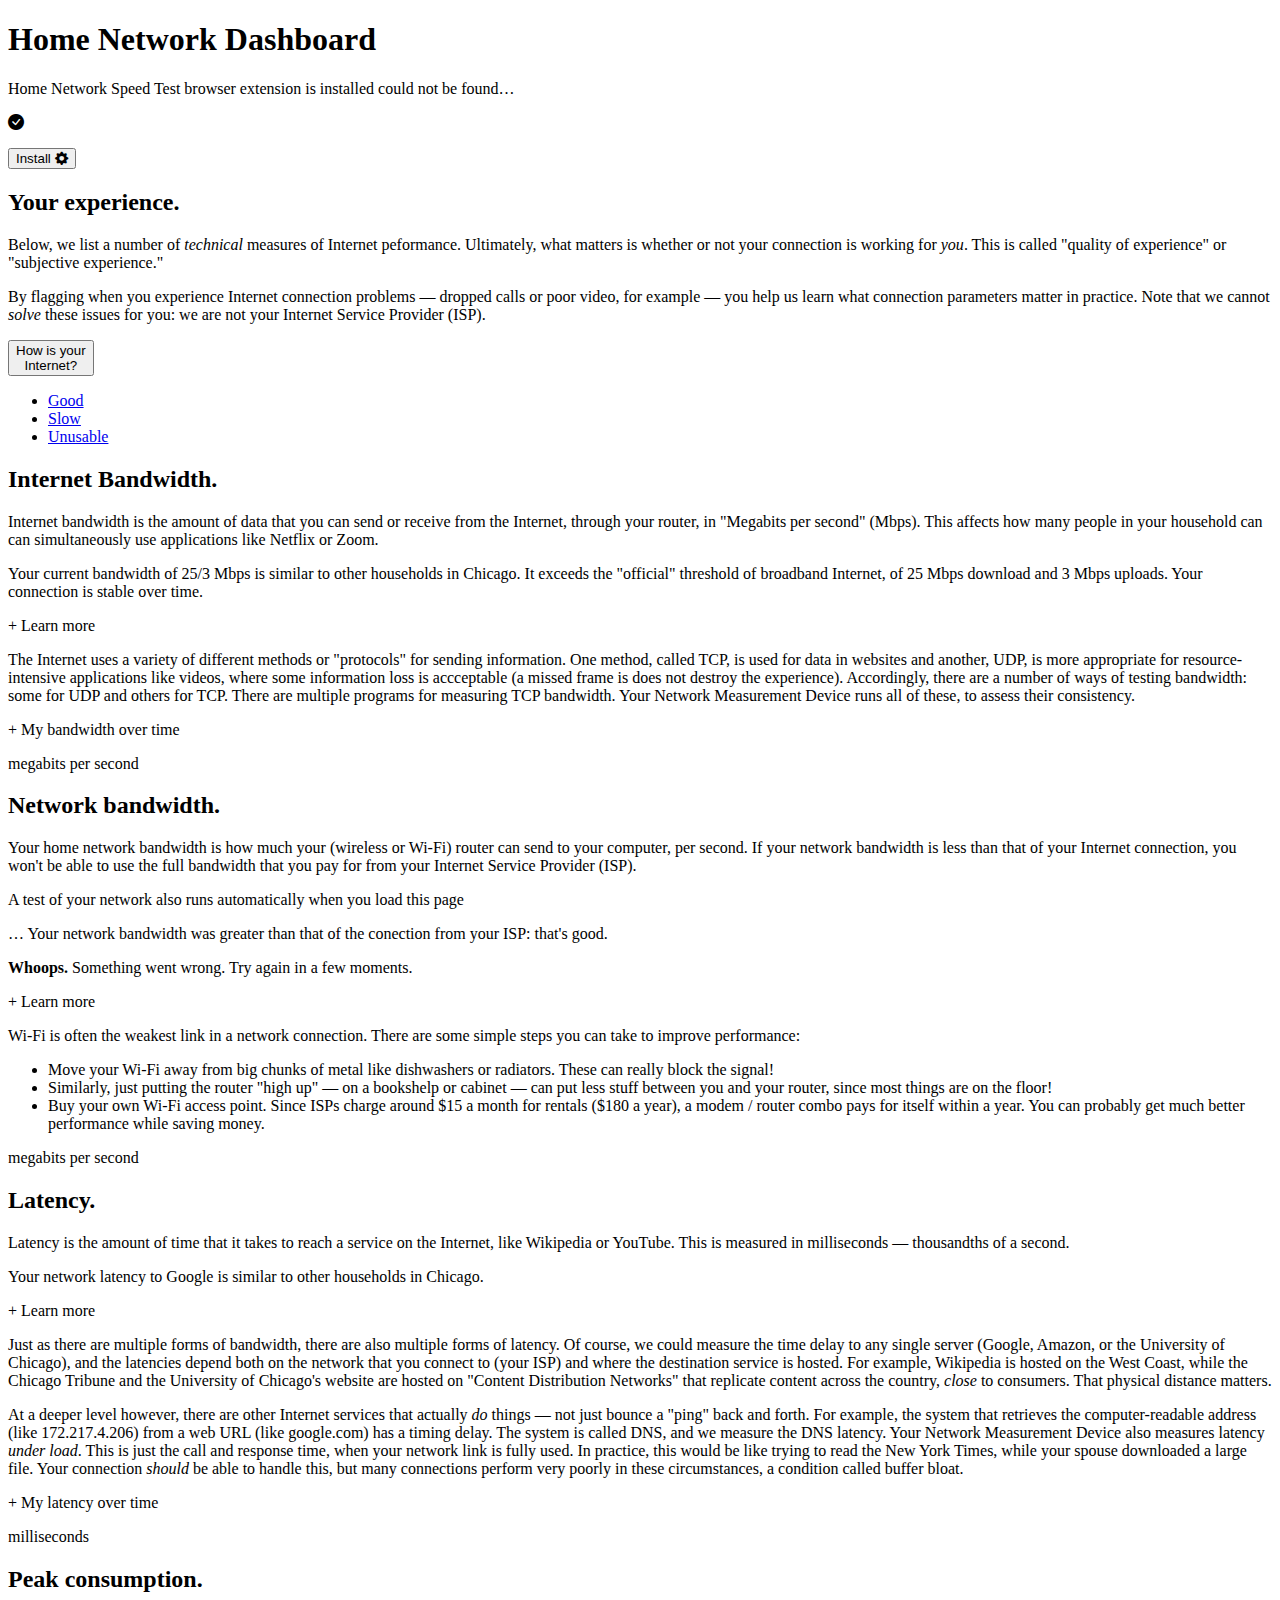
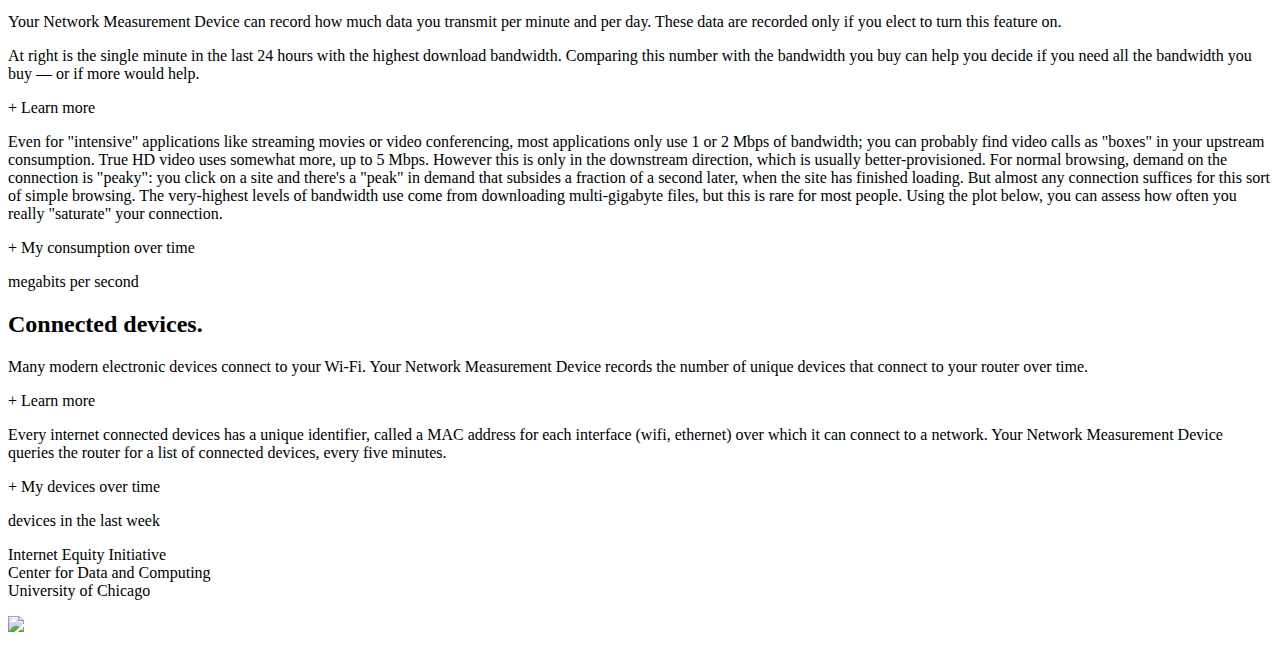
==== src/srv/app/static/index.html @ b8a921a0 "language: nix "wi-fi" as descriptor for LAN & differentiate from WAN" ====
<!doctype html>
<html lang='en'>

<head>

  <title>Home Network Dashboard</title>

  <link rel="icon" type="image/svg+xml" href="/dashboard/asset/img/wifi.svg">

  <meta charset='utf-8' name="viewport" content="width=device-width, initial-scale=1">

  <link href="https://cdn.jsdelivr.net/npm/bootstrap@5.0.0-beta3/dist/css/bootstrap.min.css" rel="stylesheet" integrity="sha384-eOJMYsd53ii+scO/bJGFsiCZc+5NDVN2yr8+0RDqr0Ql0h+rP48ckxlpbzKgwra6" crossorigin="anonymous">
  <link rel="stylesheet" href="https://cdn.jsdelivr.net/npm/bootstrap-icons@1.5.0/font/bootstrap-icons.css">

  <script src="https://cdn.jsdelivr.net/npm/@popperjs/core@2.9.1/dist/umd/popper.min.js" integrity="sha384-SR1sx49pcuLnqZUnnPwx6FCym0wLsk5JZuNx2bPPENzswTNFaQU1RDvt3wT4gWFG" crossorigin="anonymous"></script>
  <script src="https://cdn.jsdelivr.net/npm/bootstrap@5.0.0-beta3/dist/js/bootstrap.min.js" integrity="sha384-j0CNLUeiqtyaRmlzUHCPZ+Gy5fQu0dQ6eZ/xAww941Ai1SxSY+0EQqNXNE6DZiVc" crossorigin="anonymous"></script>
  <script type="text/javascript" src="https://code.jquery.com/jquery-3.6.0.min.js"></script>

  <script src='https://cdn.plot.ly/plotly-latest.min.js'></script>

  <link rel="stylesheet" href="/dashboard/asset/site.css">

</head>

<body>

  <div class="container-fluid">
  
    <div class=row>
      <div class="headbar col-xs-8">
        <h1>Home Network Dashboard</h1>
      </div>
    </div>

    <div class="d-flex">
      <div class="col-2"></div>
      <div class="col-8 extension-notice collapse d-flex justify-content-between">
        <p>
          Home Network Speed Test browser extension

          <span class="extension-notice-installed collapse">
            is installed
          </span>

          <span class="extension-notice-missing collapse">
            could not be found&hellip;
          </span>
        </p>

        <p class="extension-notice-installed collapse">
          <i class="bi bi-check-circle-fill"></i>
        </p>

        <button type="button" class="btn btn-primary extension-notice-missing collapse">
          Install <i class="bi bi-gear-fill"></i>
        </button>
      </div>
      <div class="col-2"></div>
    </div>

    <div class="row d-flex align-items-start dashrow dashrow-top">
      	<div class="col-2"></div>
        <div class="col-5">
          <h2>Your experience.</h2>

          <p>
	    Below, we list a number of <em>technical</em> measures of Internet peformance.
	    Ultimately, what matters is whether or not your connection is working for <em>you</em>.
	    This is called "quality of experience" or "subjective experience."
          <p>
	    By flagging when you experience Internet connection problems&nbsp;&mdash;
	      dropped calls or poor video, for example&nbsp;&mdash; you help us learn what connection
	      parameters matter in practice.
	    Note that we cannot <em>solve</em> these issues for you: we are not your Internet Service Provider (ISP).
          </p>
	</div>

    <div class="col-3">
        <div class="dashval attn dropdown" id="survey_box">
          <button class="btn btn-primary btn-block dropdown-toggle survey" type="button" id="subj_button" data-bs-toggle="dropdown" aria-expanded="false">
	    <span>How is your<br>Internet?</span>
          </button>
          <ul class="dropdown-menu" aria-labelledby="subj_button">
            <li><a class="dropdown-item" href="#" onclick="subjective.send('good')">Good</a></li>
            <li><a class="dropdown-item" href="#" onclick="subjective.send('slow')">Slow</a></li>
            <li><a class="dropdown-item" href="#" onclick="subjective.send('unusable')">Unusable</a></li>
          </ul>
	  <div id="survey_thanks"></div>
      </div>
	</div>

      	<div class="col-2"></div>

    </div>


    <div class="row d-flex align-items-start dashrow">

      	<div class="col-2"></div>
        <div class="col-5">
          <h2>Internet Bandwidth.</h2>

          <p>
          Internet bandwidth is the amount of data that
	    you can send or receive from the Internet, 
	    through your router,
	    in "Megabits per second" (Mbps).
	  This affects how many people in your household can
	    can simultaneously use applications like Netflix or Zoom.
        </p>
        <p>
	  Your current bandwidth of 
	    <span id=text_ookla_dl>25</span>/<span id=text_ookla_ul>3</span>&nbsp;Mbps
	    <span id=text_bw_interp>is similar to other </span> households in Chicago.
	  It <span id=text_bw_fcc>exceeds</span> the "official" threshold of broadband Internet,
	    of 25 Mbps download and 3 Mbps uploads.
	    Your connection is <span id=text_bw_stability>stable</span> over time.
          </p>

	  <p class=extras>
	    <span onclick="toggle(this, 'bw_more')" class=toggle_button id=bw_more_tog>+ Learn more</span> <br>
	  </p>
	  <div id=bw_more class=learn_more>
	    <p>
	    The Internet uses a variety of different methods or 
	      "protocols" for sending information.
	    One method, called TCP, is used for data in websites
	      and another, UDP, is more appropriate for resource-intensive applications like 
	      videos, where some information loss is accceptable
	      (a missed frame is does not destroy the experience).
	    Accordingly, there are a number of ways of testing bandwidth:
	      some for UDP and others for TCP.
	    There are multiple programs for measuring TCP bandwidth.
	    Your Network Measurement Device runs all of these, to assess their consistency.
	    </p>
	  </div>

	  <p class=extras>
	    <span onclick="toggle(this, 'bw_plot')" class=toggle_button id=bw_plot_tog>+ My bandwidth over time</span>
	  </p>
	  <div id=bw_plot class=learn_more></div>

	</div>

	<div class="col-3">
    <div class="dashval ok">
      <div class=values>
        <span id=ookla_dl></span>
        <span id=bw_slash>
                <div class="loader"></div>
        </span>
              <span id=ookla_ul></span>
      </div>
      <div class=units>megabits per second</div>
    </div>
	</div>
      	<div class="col-2"></div>

    </div>


    <div class="row d-flex align-items-start dashrow">

      	<div class="col-2"></div>
        <div class="col-5">
          <h2>Network bandwidth.</h2>

          <p>
	    Your home network bandwidth is how much your (wireless or Wi-Fi)
	      router can send to your computer, per second.
	    If your network bandwidth is less than that of your Internet connection,
	      you won't be able to use the full bandwidth that
	      you pay for from your Internet Service Provider (ISP).
          </p>

          <p id="wifi-info" class="wifi-stats">
          </p>

	  <p class="loading">
        A test of your network <span class="wifi-stats">also</span> runs automatically when you load this page
	  </p>
	  <p class="d-none">
	    &hellip; Your network bandwidth was <span id=text_wifi_interp1>greater than</span> that of the conection from your ISP:
	      that's <span id=text_wifi_interp2>good</span>.
	  </p>
      <p id="wifi-failure" class="d-none">
        <strong>Whoops.</strong> Something went wrong. Try again in a few moments.
      </p>

	  <p class=extras>
	    <span onclick="toggle(this, 'wifi_more')" class=toggle_button id=bw_more_tog>+ Learn more</span> <br>
	  </p>
	  <div id=wifi_more class=learn_more>
	    <p>
	      Wi-Fi is often the weakest link in a network connection.
	      There are some simple steps you can take to improve performance:
	      <ul>
		<li>
		    Move your Wi-Fi away from big chunks of metal like dishwashers or radiators.
		    These can really block the signal!
		</li>
 		<li>
		    Similarly, just putting the router "high up"&nbsp;&mdash;
		      on a bookshelp or cabinet&nbsp;&mdash;
		      can put less stuff between you and your router,
		      since most things are on the floor!
		</li>
	        <li>Buy your own Wi-Fi access point.
		    Since ISPs charge around $15 a month for rentals ($180 a year),
		      a modem / router combo pays for itself within a year.
		    You can probably get much better performance while saving money.
		</li>
	      </ul>
	    </p>
	  </div>

	</div>

	<div class="col-3">
    <div class="dashval ok">
      <div class=values id=wifi_bw><div class="loader"></div></div>
      <div class=units>megabits per second</div>
    </div>
	</div>
      	<div class="col-2"></div>

    </div>

    <div class="row d-flex align-items-start dashrow">

      	<div class="col-2"></div>
        <div class="col-5">
          <h2>Latency.</h2>

          <p>
	    Latency is the amount of time that it takes
	      to reach a service on the Internet, like Wikipedia or YouTube.
	    This is measured in milliseconds &mdash;
	      thousandths of a second.
          </p>
          <p>
	    Your network latency to Google is 
	      <span id=text_latency_interp>similar to other</span> households in Chicago.
          </p>

	  <p class=extras>
	    <span onclick="toggle(this, 'latency_more')" class=toggle_button id=latency_more_tog>+ Learn more</span> <br>
	  </p>
	  <div id=latency_more class=learn_more>
	    <p>
	      Just as there are multiple forms of bandwidth, 
	        there are also multiple forms of latency.
	      Of course, we could measure the time delay to any single server (Google, Amazon, or the University of Chicago),
	      	and the latencies depend both on the network that you connect to (your ISP)
		and where the destination service is hosted. 
	      For example, Wikipedia is hosted on the West Coast, while
	      	the Chicago Tribune and the University of Chicago's website 
		are hosted on "Content Distribution Networks" that replicate content across the country, 
		<em>close</em> to consumers.
	      That physical distance matters.
	    </p>
	    <p>
	      At a deeper level however, there are other Internet services that actually <em>do</em> things&nbsp;&mdash;
	        not just bounce a "ping" back and forth.
	      For example, the system that retrieves the computer-readable address (like 172.217.4.206)
	      	from a web URL (like google.com) has a timing delay.
	      The system is called DNS, and we measure the DNS latency.
	      Your Network Measurement Device also measures latency <em>under load</em>.
	      This is just the call and response time, 
	      	when your network link is fully used.
	      In practice, this would be like trying to read the New York Times,
	      	while your spouse downloaded a large file.
	      Your connection <em>should</em> be able to handle this,
	      	but many connections perform very poorly in these circumstances,
		a condition called buffer bloat.
	    </p>
	  </div>

	  <p class=extras>
	    <span onclick="toggle(this, 'latency_plot')" class=toggle_button id=latency_plot_tog>+ My latency over time</span>
	  </p>
	  <div id=latency_plot class=learn_more></div>

	</div>


	<div class="col-3">
    <div class="dashval ok">
      <div class=values id=latency><div class="loader"></div></div>
      <div class=units>milliseconds</div>
    </div>
	</div>
      	<div class="col-2"></div>

    </div>

    <!-- consumption stat requires hardware we're not currently rolling out: collapse -->
    <div class="row d-flex align-items-start dashrow collapse">

      	<div class="col-2"></div>
        <div class="col-5">
          <h2>Peak consumption.</h2>

          <p>
	    Your Network Measurement Device can record how much data you transmit
	      per minute and per day.
	    These data are recorded only if you elect to turn this feature on.
          </p>
	  <p>
	    At right is the single minute in the last 24 hours
	      with the highest download bandwidth.
	    Comparing this number with the bandwidth you buy
	      can help you decide if you need all the bandwidth you buy&nbsp;&mdash;
	      or if more would help.
          </p>

	  <p class=extras>
	    <span onclick="toggle(this, 'cons_more')" class=toggle_button id=cons_more_tog>+ Learn more</span> <br>
	  </p>
	  <div id=cons_more class=learn_more>
	    <p>
	      Even for "intensive" applications like streaming movies or video conferencing,
	      	most applications only use 1 or 2 Mbps of bandwidth;
		you can probably find video calls as "boxes"
		in your upstream consumption.
	      True HD video uses somewhat more, up to 5 Mbps.
	      However this is only in the downstream direction, 
	      	which is usually better-provisioned.
	      For normal browsing, demand on the connection is "peaky":
	      	you click on a site and there's a "peak" in demand 
		that subsides a fraction of a second later, when the site has finished loading.
	      But almost any connection suffices for this sort of simple browsing.
	      The very-highest levels of bandwidth use come from downloading multi-gigabyte files,
	      	but this is rare for most people.
	      Using the plot below, you can assess how often you really "saturate" your connection.
	    </p>

	  </div>

	  <p class=extras>
	    <span onclick="toggle(this, 'cons_plot')" class=toggle_button id=cons_plot_tog>+ My consumption over time</span>
	  </p>
	  <div id=cons_plot class=learn_more></div>

	</div>

	<div class="col-3">
    <div class="dashval ok">
      <div class=values id=consumption><div class="loader"></div></div>
      <div class=units>megabits per second</div>
    </div>
	</div>
      	<div class="col-2"></div>

    </div>

    <div class="row d-flex align-items-start dashrow">

      	<div class="col-2"></div>
        <div class="col-5">
          <h2>Connected devices.</h2>

	  <p>
	    Many modern electronic devices connect to your Wi-Fi.
	    Your Network Measurement Device records the number of unique devices that 
	      connect to your router over time.
          </p>

	  <p class=extras>
	    <span onclick="toggle(this, 'dev_more')" class=toggle_button id=dev_more_tog>+ Learn more</span> <br>
	  </p>
	  <div id=dev_more class=learn_more>
	    <p>
	      Every internet connected devices has a unique identifier, called a MAC address
	      	for each interface (wifi, ethernet) over which it can connect to a network.
	      Your Network Measurement Device queries the router for a list of connected devices, every five minutes.
	    </p>
	  </div>

	  <p class=extras>
	    <span onclick="toggle(this, 'dev_plot')" class=toggle_button id=dev_plot_tog>+ My devices over time</span>
	  </p>
	  <div id=dev_plot class=learn_more></div>

	</div>

	<div class="col-3">
    <div class="dashval ok">
      <div class=values id=ndev_week><div class="loader"></div></div>
      <div class=units>devices in the last week</div>
    </div>
	</div>
      	<div class="col-2"></div>

    </div>

  </div>

  <footer>
    <p class=center>
      Internet Equity Initiative<br>
      Center for Data and Computing<br>
      University of Chicago
    </p>
    <p class=center>
      <img src="/dashboard/asset/img/cdac.svg" width=2%>
    </p>
  </footer>
  
  <script type="text/javascript" src="/dashboard/asset/data-mgmt.js"></script>

  <script type="text/javascript" src="/dashboard/asset/ndt/ndt7-core.js"></script>
  <script type="text/javascript" src="/dashboard/asset/ndt/ndt7-common.js"></script>

  <script type="text/javascript" src="/dashboard/asset/ndt7-run-dash.js"></script> 

</body>

</html>
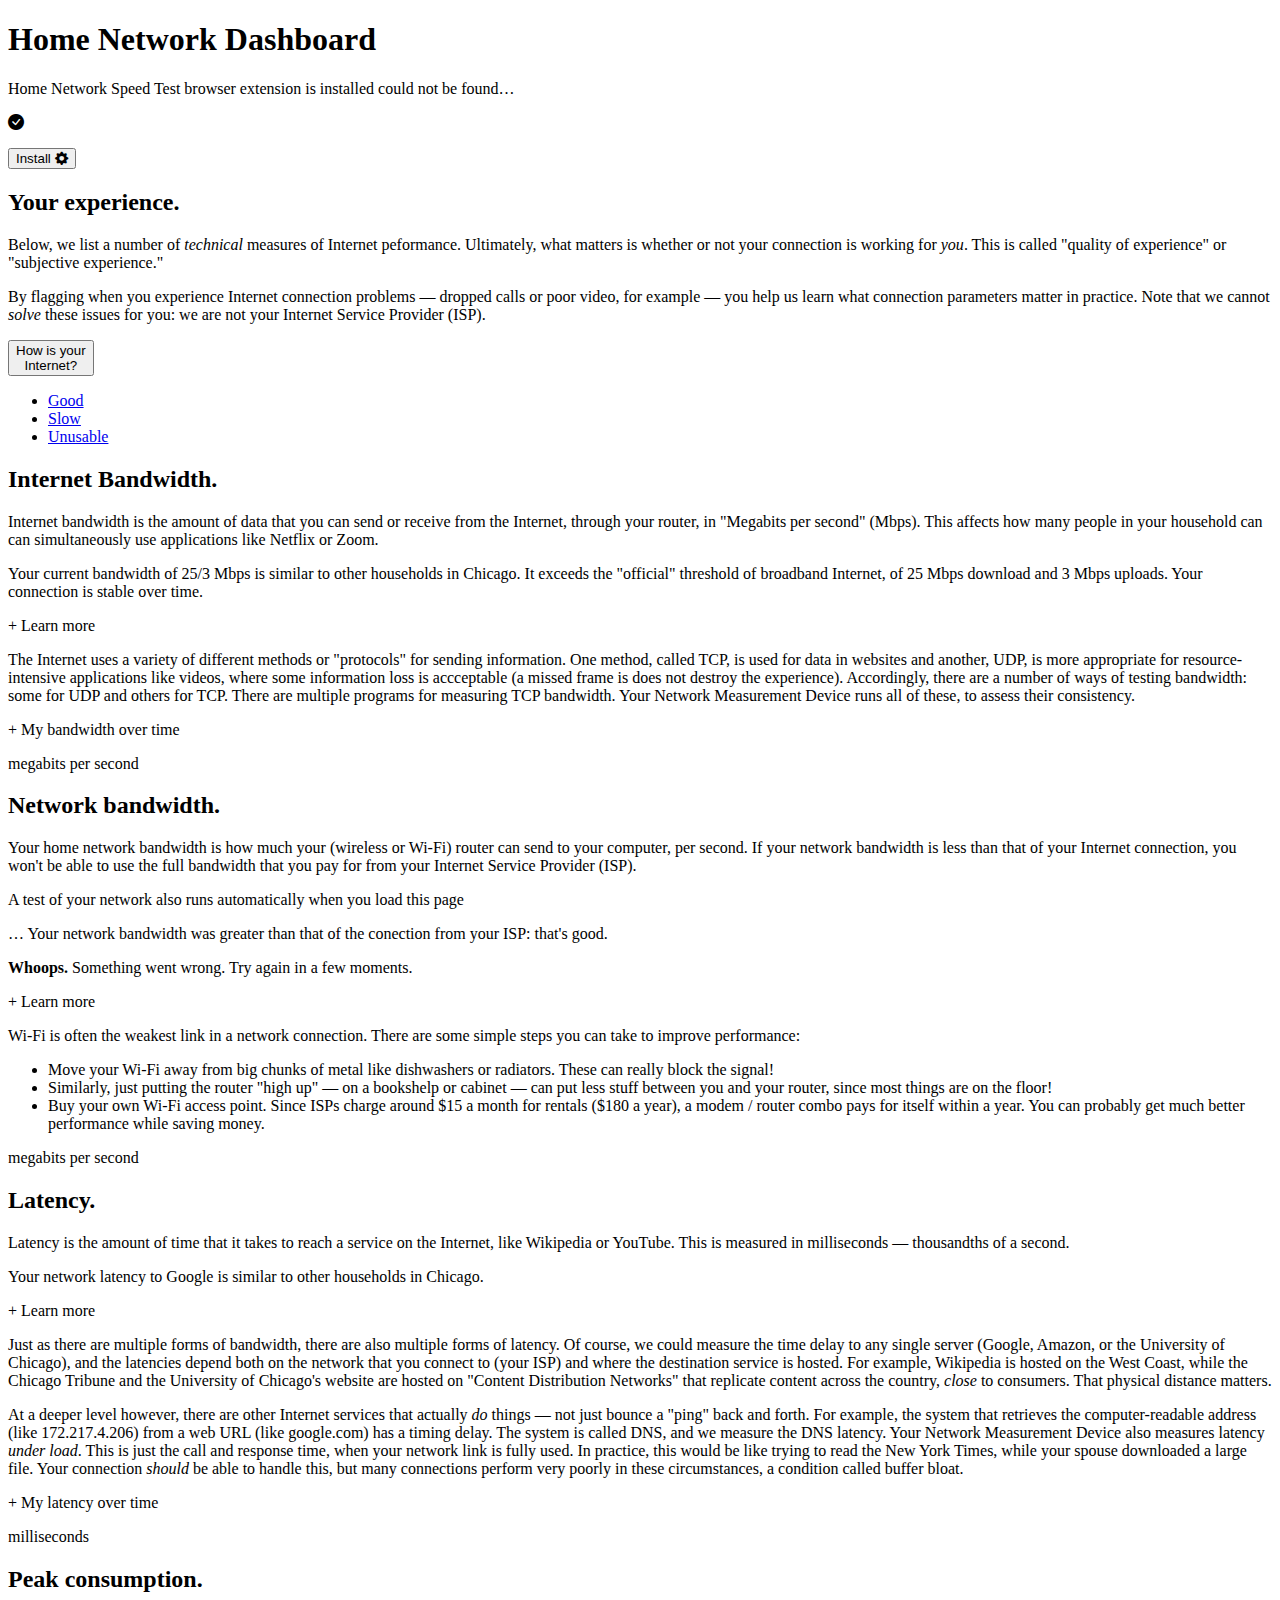
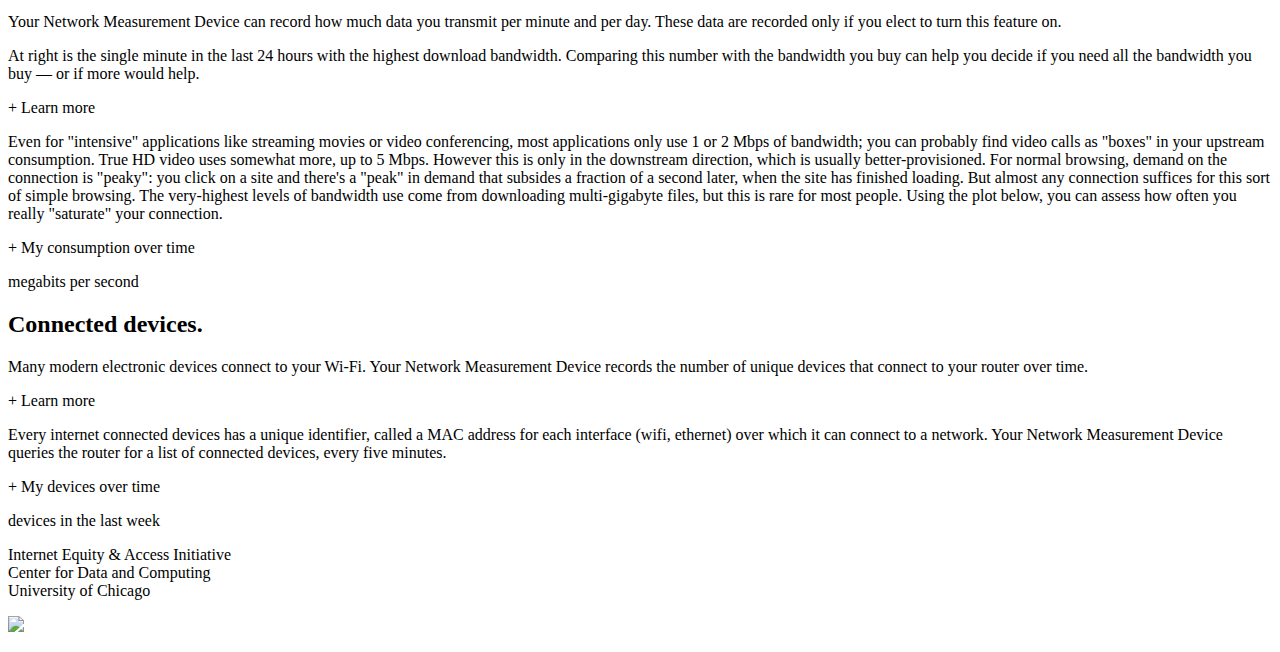
==== commit 8a353c6b: "correct local dashboard project title in footer" ====
--- a/src/srv/app/static/index.html
+++ b/src/srv/app/static/index.html
@@ -397,13 +397,13 @@
   </div>
 
   <footer>
-    <p class=center>
-      Internet Equity Initiative<br>
+    <p>
+      Internet Equity &amp; Access Initiative<br>
       Center for Data and Computing<br>
       University of Chicago
     </p>
-    <p class=center>
-      <img src="/dashboard/asset/img/cdac.svg" width=2%>
+    <p>
+      <img src="/dashboard/asset/img/cdac.svg" class="brand">
     </p>
   </footer>
   
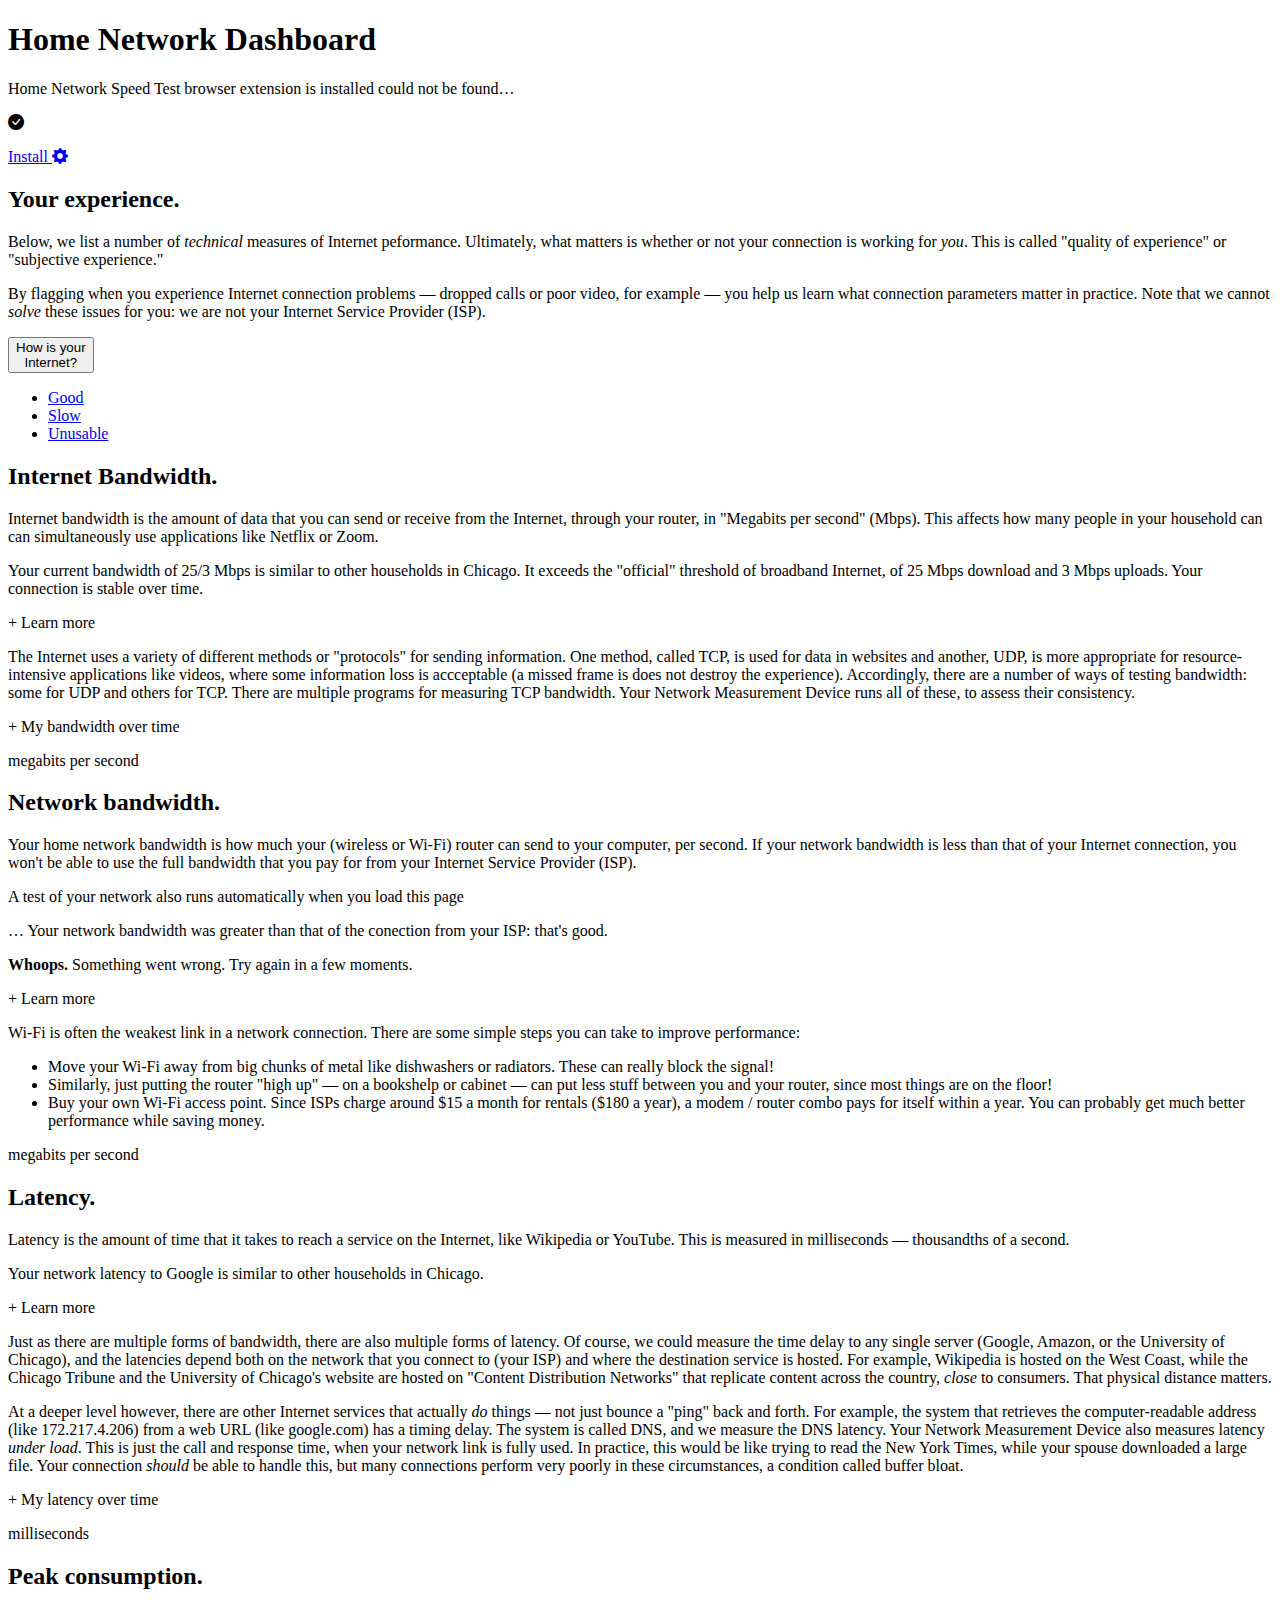
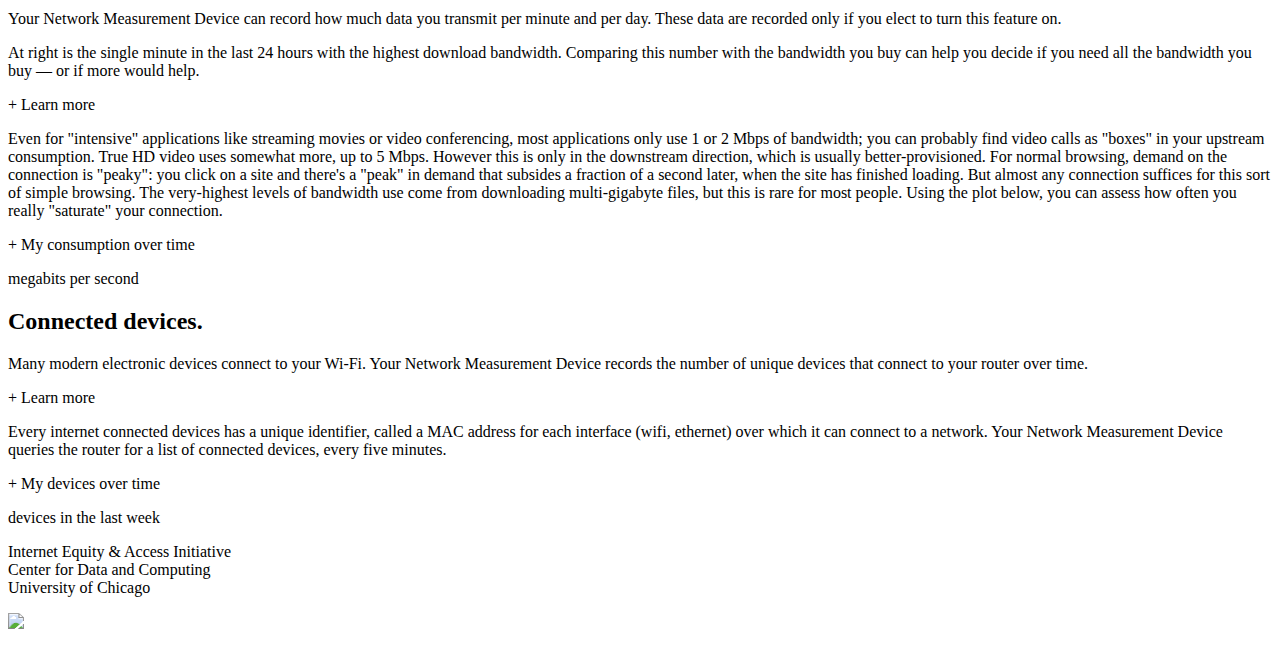
==== commit 97213a09: "make extension installation status notifications dismissable" ====
--- a/src/srv/app/static/index.html
+++ b/src/srv/app/static/index.html
@@ -34,7 +34,7 @@
 
     <div class="d-flex">
       <div class="col-2"></div>
-      <div class="col-8 extension-notice collapse d-flex justify-content-between">
+      <div class="col-8 extension-notice collapse d-flex justify-content-between" title="Click to dismiss…">
         <p>
           Home Network Speed Test browser extension
 
@@ -51,9 +51,14 @@
           <i class="bi bi-check-circle-fill"></i>
         </p>
 
-        <button type="button" class="btn btn-primary extension-notice-missing collapse">
+        <a
+          class="btn btn-primary extension-notice-missing collapse"
+          role="button"
+          href="https://chrome.google.com/webstore/detail/home-network-speed-test/igapnjodianlpbbnighbogichpajdneb"
+          title="Click to install…"
+        >
           Install <i class="bi bi-gear-fill"></i>
-        </button>
+        </a>
       </div>
       <div class="col-2"></div>
     </div>
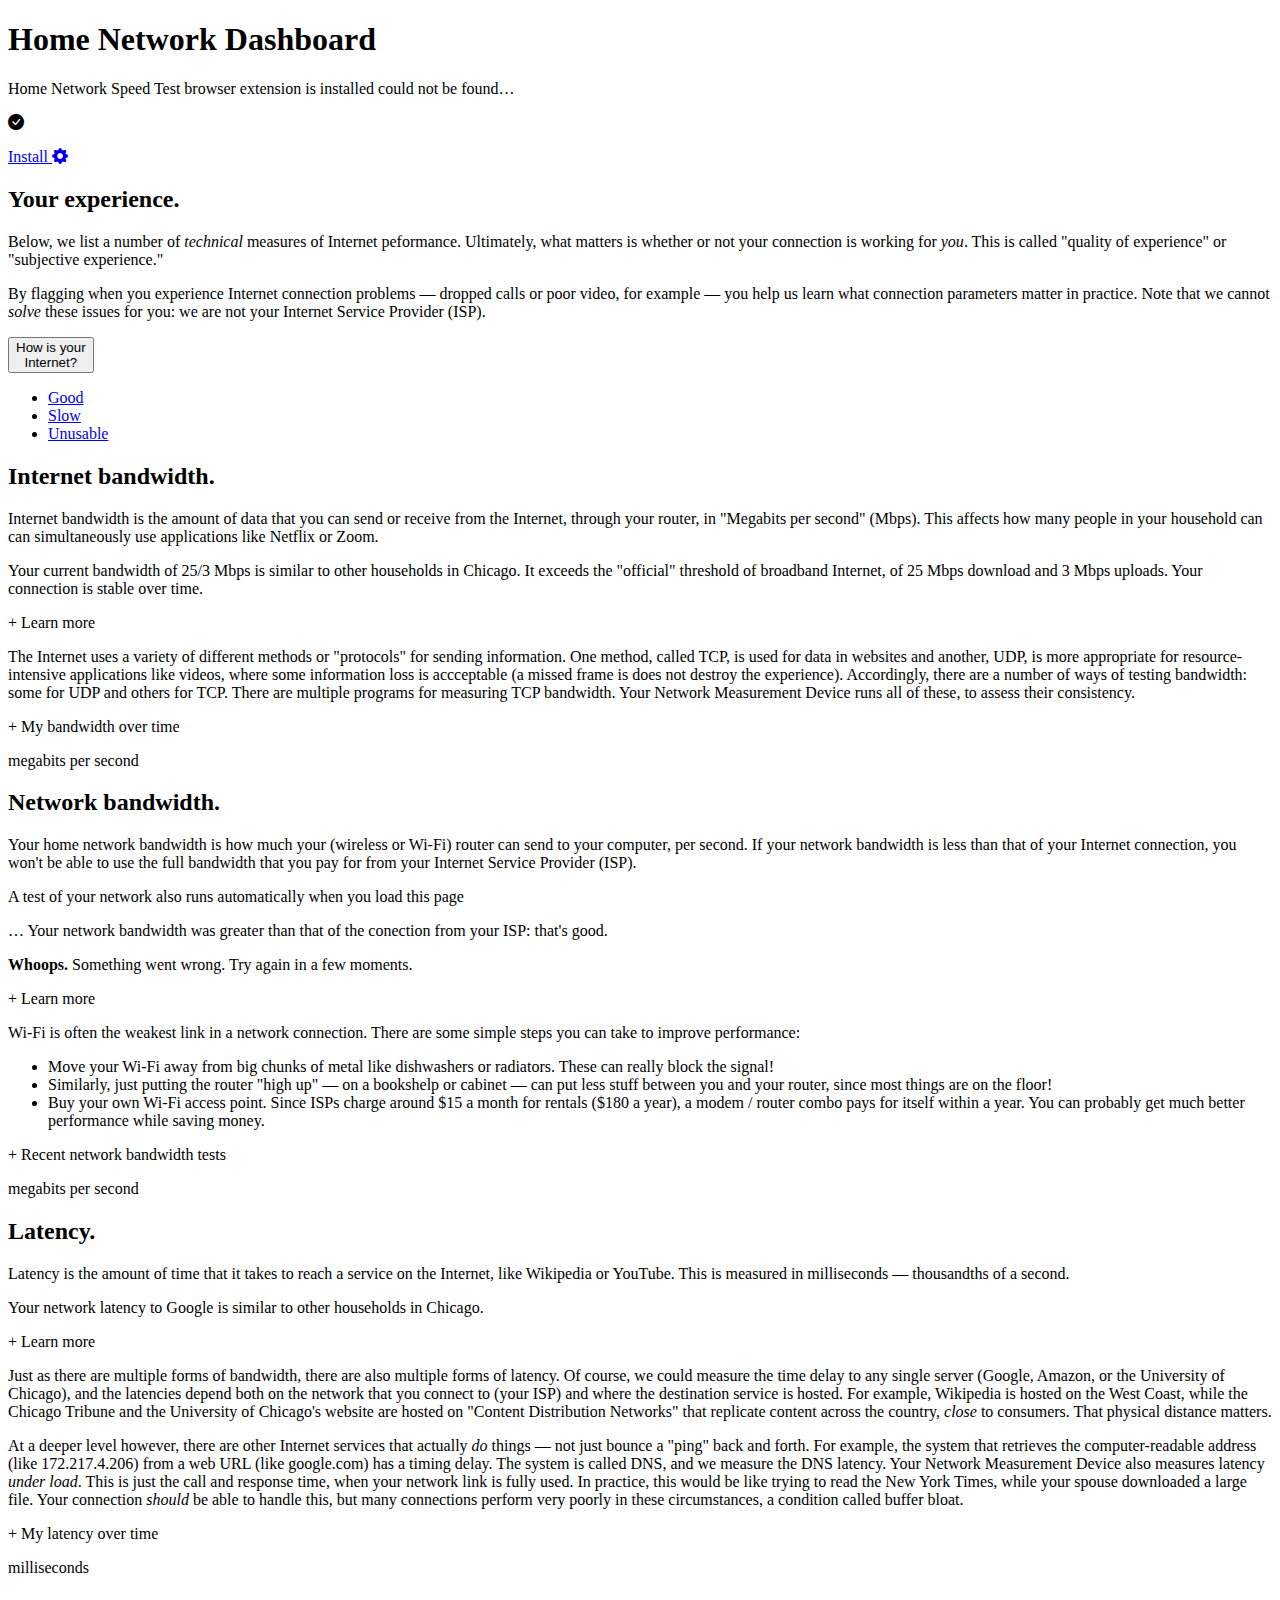
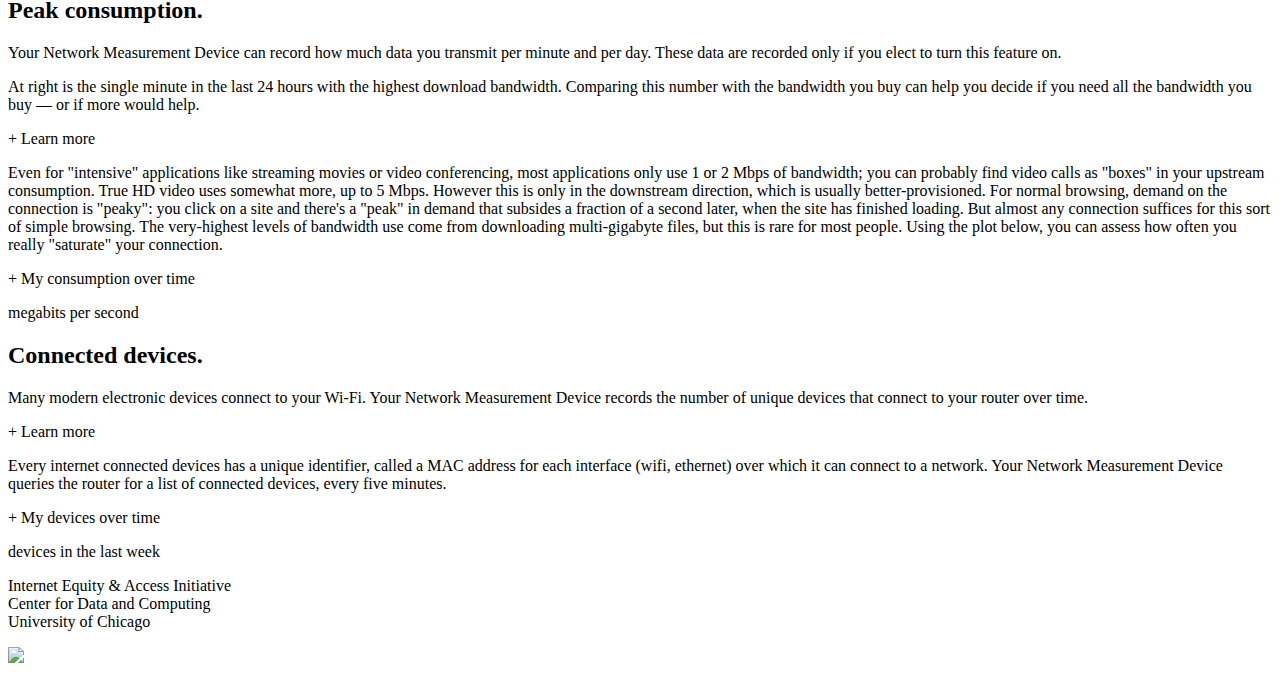
==== commit 0417a68f: "plot of recent network bandwidth tests added to local dashboard" ====
--- a/src/srv/app/static/index.html
+++ b/src/srv/app/static/index.html
@@ -103,7 +103,7 @@
 
       	<div class="col-2"></div>
         <div class="col-5">
-          <h2>Internet Bandwidth.</h2>
+          <h2>Internet bandwidth.</h2>
 
           <p>
           Internet bandwidth is the amount of data that
@@ -123,7 +123,7 @@
           </p>
 
 	  <p class=extras>
-	    <span onclick="toggle(this, 'bw_more')" class=toggle_button id=bw_more_tog>+ Learn more</span> <br>
+	    <span data-toggle="bw_more" class="toggle-button" id=bw_more_tog>+ Learn more</span> <br>
 	  </p>
 	  <div id=bw_more class=learn_more>
 	    <p>
@@ -141,7 +141,7 @@
 	  </div>
 
 	  <p class=extras>
-	    <span onclick="toggle(this, 'bw_plot')" class=toggle_button id=bw_plot_tog>+ My bandwidth over time</span>
+	    <span data-toggle="bw_plot" data-toggle-defer="plots" class="toggle-button toggle-button-deferred" id=bw_plot_tog>+ My bandwidth over time</span>
 	  </p>
 	  <div id=bw_plot class=learn_more></div>
 
@@ -178,8 +178,8 @@
 	      you pay for from your Internet Service Provider (ISP).
           </p>
 
-          <p id="wifi-info" class="wifi-stats">
-          </p>
+          <div id="wifi-info" class="wifi-stats">
+          </div>
 
 	  <p class="loading">
         A test of your network <span class="wifi-stats">also</span> runs automatically when you load this page
@@ -193,7 +193,7 @@
       </p>
 
 	  <p class=extras>
-	    <span onclick="toggle(this, 'wifi_more')" class=toggle_button id=bw_more_tog>+ Learn more</span> <br>
+	    <span data-toggle="wifi_more" class="toggle-button" id=bw_more_tog>+ Learn more</span> <br>
 	  </p>
 	  <div id=wifi_more class=learn_more>
 	    <p>
@@ -219,6 +219,10 @@
 	    </p>
 	  </div>
 
+	  <p class=extras>
+	    <span data-toggle="wifi_plot" data-toggle-defer="plots-trials" class="toggle-button toggle-button-deferred" id="wifi_plot_tog">+ Recent network bandwidth tests</span>
+	  </p>
+	  <div id="wifi_plot" class="learn_more"></div>
 	</div>
 
 	<div class="col-3">
@@ -249,7 +253,7 @@
           </p>
 
 	  <p class=extras>
-	    <span onclick="toggle(this, 'latency_more')" class=toggle_button id=latency_more_tog>+ Learn more</span> <br>
+	    <span data-toggle="latency_more" class="toggle-button" id=latency_more_tog>+ Learn more</span> <br>
 	  </p>
 	  <div id=latency_more class=learn_more>
 	    <p>
@@ -282,7 +286,7 @@
 	  </div>
 
 	  <p class=extras>
-	    <span onclick="toggle(this, 'latency_plot')" class=toggle_button id=latency_plot_tog>+ My latency over time</span>
+	    <span data-toggle="latency_plot" data-toggle-defer="plots" class="toggle-button toggle-button-deferred" id=latency_plot_tog>+ My latency over time</span>
 	  </p>
 	  <div id=latency_plot class=learn_more></div>
 
@@ -320,7 +324,7 @@
           </p>
 
 	  <p class=extras>
-	    <span onclick="toggle(this, 'cons_more')" class=toggle_button id=cons_more_tog>+ Learn more</span> <br>
+	    <span data-toggle="cons_more" class="toggle-button" id=cons_more_tog>+ Learn more</span> <br>
 	  </p>
 	  <div id=cons_more class=learn_more>
 	    <p>
@@ -343,7 +347,7 @@
 	  </div>
 
 	  <p class=extras>
-	    <span onclick="toggle(this, 'cons_plot')" class=toggle_button id=cons_plot_tog>+ My consumption over time</span>
+	    <span data-toggle="cons_plot" data-toggle-defer="plots" class="toggle-button toggle-button-deferred" id=cons_plot_tog>+ My consumption over time</span>
 	  </p>
 	  <div id=cons_plot class=learn_more></div>
 
@@ -372,7 +376,7 @@
           </p>
 
 	  <p class=extras>
-	    <span onclick="toggle(this, 'dev_more')" class=toggle_button id=dev_more_tog>+ Learn more</span> <br>
+	    <span data-toggle="dev_more" class="toggle-button" id=dev_more_tog>+ Learn more</span> <br>
 	  </p>
 	  <div id=dev_more class=learn_more>
 	    <p>
@@ -383,7 +387,7 @@
 	  </div>
 
 	  <p class=extras>
-	    <span onclick="toggle(this, 'dev_plot')" class=toggle_button id=dev_plot_tog>+ My devices over time</span>
+	    <span data-toggle="dev_plot" data-toggle-defer="plots" class="toggle-button toggle-button-deferred" id=dev_plot_tog>+ My devices over time</span>
 	  </p>
 	  <div id=dev_plot class=learn_more></div>
 
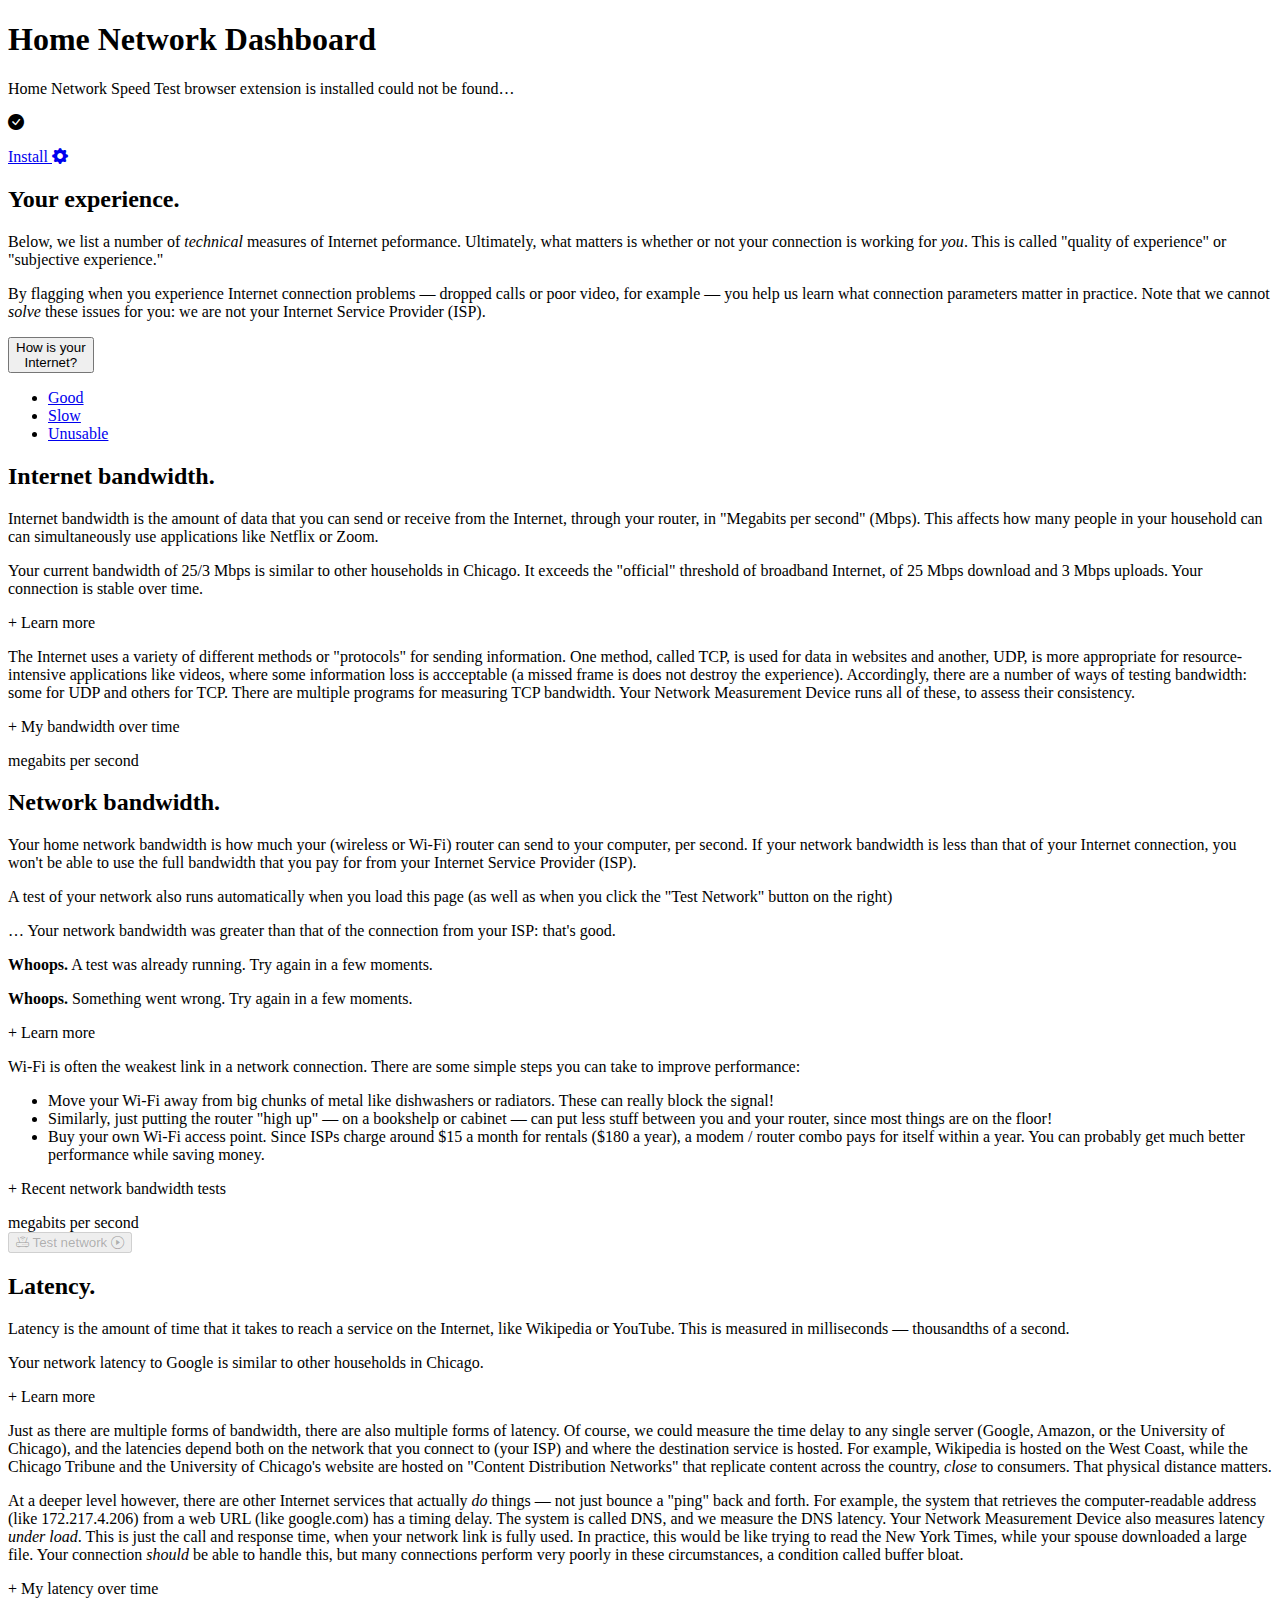
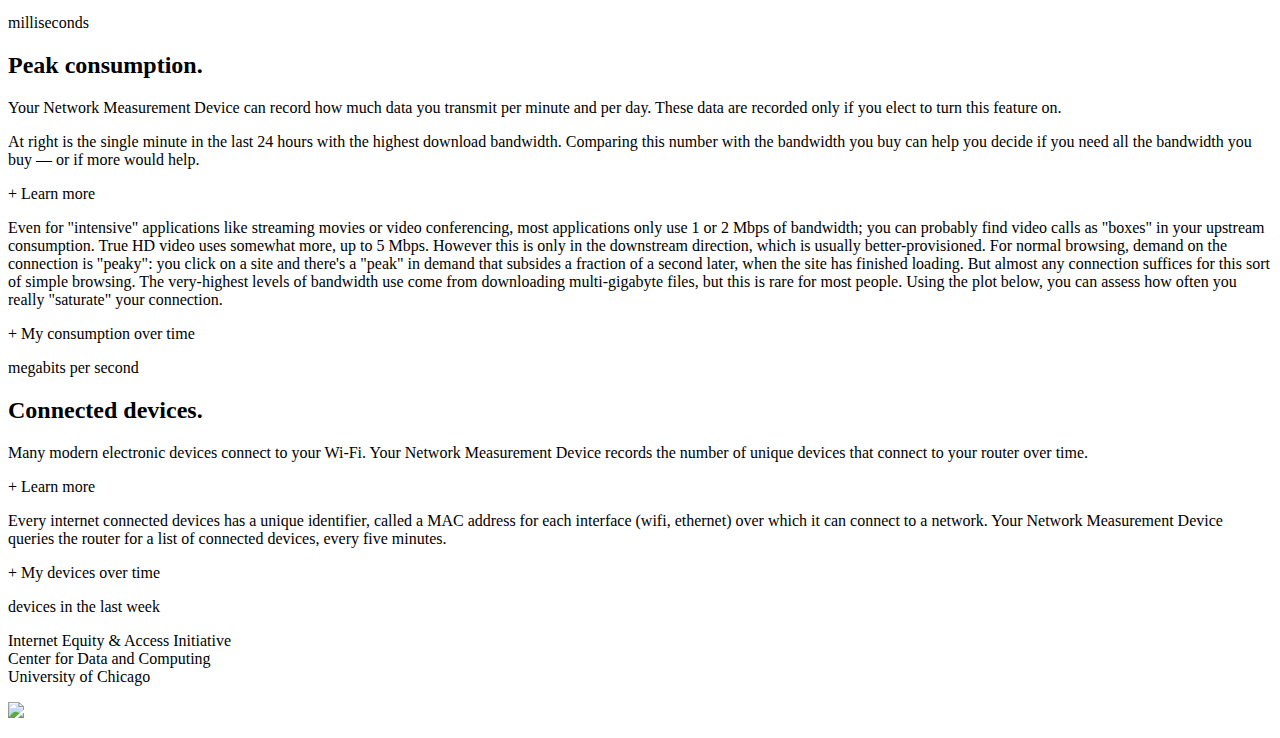
==== commit 38f3f009: "web: disable connected device count section (until this is available under FLOTO)" ====
--- a/src/srv/app/static/index.html
+++ b/src/srv/app/static/index.html
@@ -10,7 +10,7 @@
   <meta charset='utf-8' name="viewport" content="width=device-width, initial-scale=1">
 
   <link href="https://cdn.jsdelivr.net/npm/bootstrap@5.0.0-beta3/dist/css/bootstrap.min.css" rel="stylesheet" integrity="sha384-eOJMYsd53ii+scO/bJGFsiCZc+5NDVN2yr8+0RDqr0Ql0h+rP48ckxlpbzKgwra6" crossorigin="anonymous">
-  <link rel="stylesheet" href="https://cdn.jsdelivr.net/npm/bootstrap-icons@1.5.0/font/bootstrap-icons.css">
+  <link rel="stylesheet" href="https://cdn.jsdelivr.net/npm/bootstrap-icons@1.7.0/font/bootstrap-icons.css">
 
   <script src="https://cdn.jsdelivr.net/npm/@popperjs/core@2.9.1/dist/umd/popper.min.js" integrity="sha384-SR1sx49pcuLnqZUnnPwx6FCym0wLsk5JZuNx2bPPENzswTNFaQU1RDvt3wT4gWFG" crossorigin="anonymous"></script>
   <script src="https://cdn.jsdelivr.net/npm/bootstrap@5.0.0-beta3/dist/js/bootstrap.min.js" integrity="sha384-j0CNLUeiqtyaRmlzUHCPZ+Gy5fQu0dQ6eZ/xAww941Ai1SxSY+0EQqNXNE6DZiVc" crossorigin="anonymous"></script>
@@ -86,9 +86,9 @@
 	    <span>How is your<br>Internet?</span>
           </button>
           <ul class="dropdown-menu" aria-labelledby="subj_button">
-            <li><a class="dropdown-item" href="#" onclick="subjective.send('good')">Good</a></li>
-            <li><a class="dropdown-item" href="#" onclick="subjective.send('slow')">Slow</a></li>
-            <li><a class="dropdown-item" href="#" onclick="subjective.send('unusable')">Unusable</a></li>
+            <li><a class="dropdown-item" href="#" onclick="subjectiveReport.send('good')">Good</a></li>
+            <li><a class="dropdown-item" href="#" onclick="subjectiveReport.send('slow')">Slow</a></li>
+            <li><a class="dropdown-item" href="#" onclick="subjectiveReport.send('unusable')">Unusable</a></li>
           </ul>
 	  <div id="survey_thanks"></div>
       </div>
@@ -164,7 +164,7 @@
     </div>
 
 
-    <div class="row d-flex align-items-start dashrow">
+    <div id="wifi" class="row d-flex align-items-start dashrow">
 
       	<div class="col-2"></div>
         <div class="col-5">
@@ -182,13 +182,16 @@
           </div>
 
 	  <p class="loading">
-        A test of your network <span class="wifi-stats">also</span> runs automatically when you load this page
-	  </p>
-	  <p class="d-none">
-	    &hellip; Your network bandwidth was <span id=text_wifi_interp1>greater than</span> that of the conection from your ISP:
+        A test of your network <span class="wifi-stats">also</span> runs automatically when you load this page (as well as when you click the "Test Network" button on the right)
+	  </p>
+	  <p id="text_wifi_interp" class="wifi-result d-none">
+	    &hellip; Your network bandwidth was <span id=text_wifi_interp1>greater than</span> that of the connection from your ISP:
 	      that's <span id=text_wifi_interp2>good</span>.
 	  </p>
-      <p id="wifi-failure" class="d-none">
+      <p id="wifi-busy" class="wifi-result d-none">
+        <strong>Whoops.</strong> A test was already running. Try again in a few moments.
+      </p>
+      <p id="wifi-failure" class="wifi-result d-none">
         <strong>Whoops.</strong> Something went wrong. Try again in a few moments.
       </p>
 
@@ -226,12 +229,19 @@
 	</div>
 
 	<div class="col-3">
-    <div class="dashval ok">
-      <div class=values id=wifi_bw><div class="loader"></div></div>
-      <div class=units>megabits per second</div>
-    </div>
-	</div>
-      	<div class="col-2"></div>
+      <div class="dashval ok">
+        <div class=values id=wifi_bw><div class="loader"></div></div>
+        <div class=units>megabits per second</div>
+      </div>
+      <button id="test-network" type="button" class="attn btn btn-test" disabled>
+        <i class="bi bi-router icon-short"></i>
+        Test network
+        <!-- <i class="bi bi-arrow-clockwise test-disabled"></i> -->
+        <span class="spinner-border spinner-border-sm test-disabled" role="status" aria-hidden="true"></span>
+        <i class="bi bi-play-circle test-enabled"></i>
+      </button>
+	</div>
+    <div class="col-2"></div>
 
     </div>
 
@@ -363,7 +373,8 @@
 
     </div>
 
-    <div class="row d-flex align-items-start dashrow">
+    <!-- device count requires platform feature not yet available: collapse -->
+    <div class="row d-flex align-items-start dashrow collapse">
 
       	<div class="col-2"></div>
         <div class="col-5">
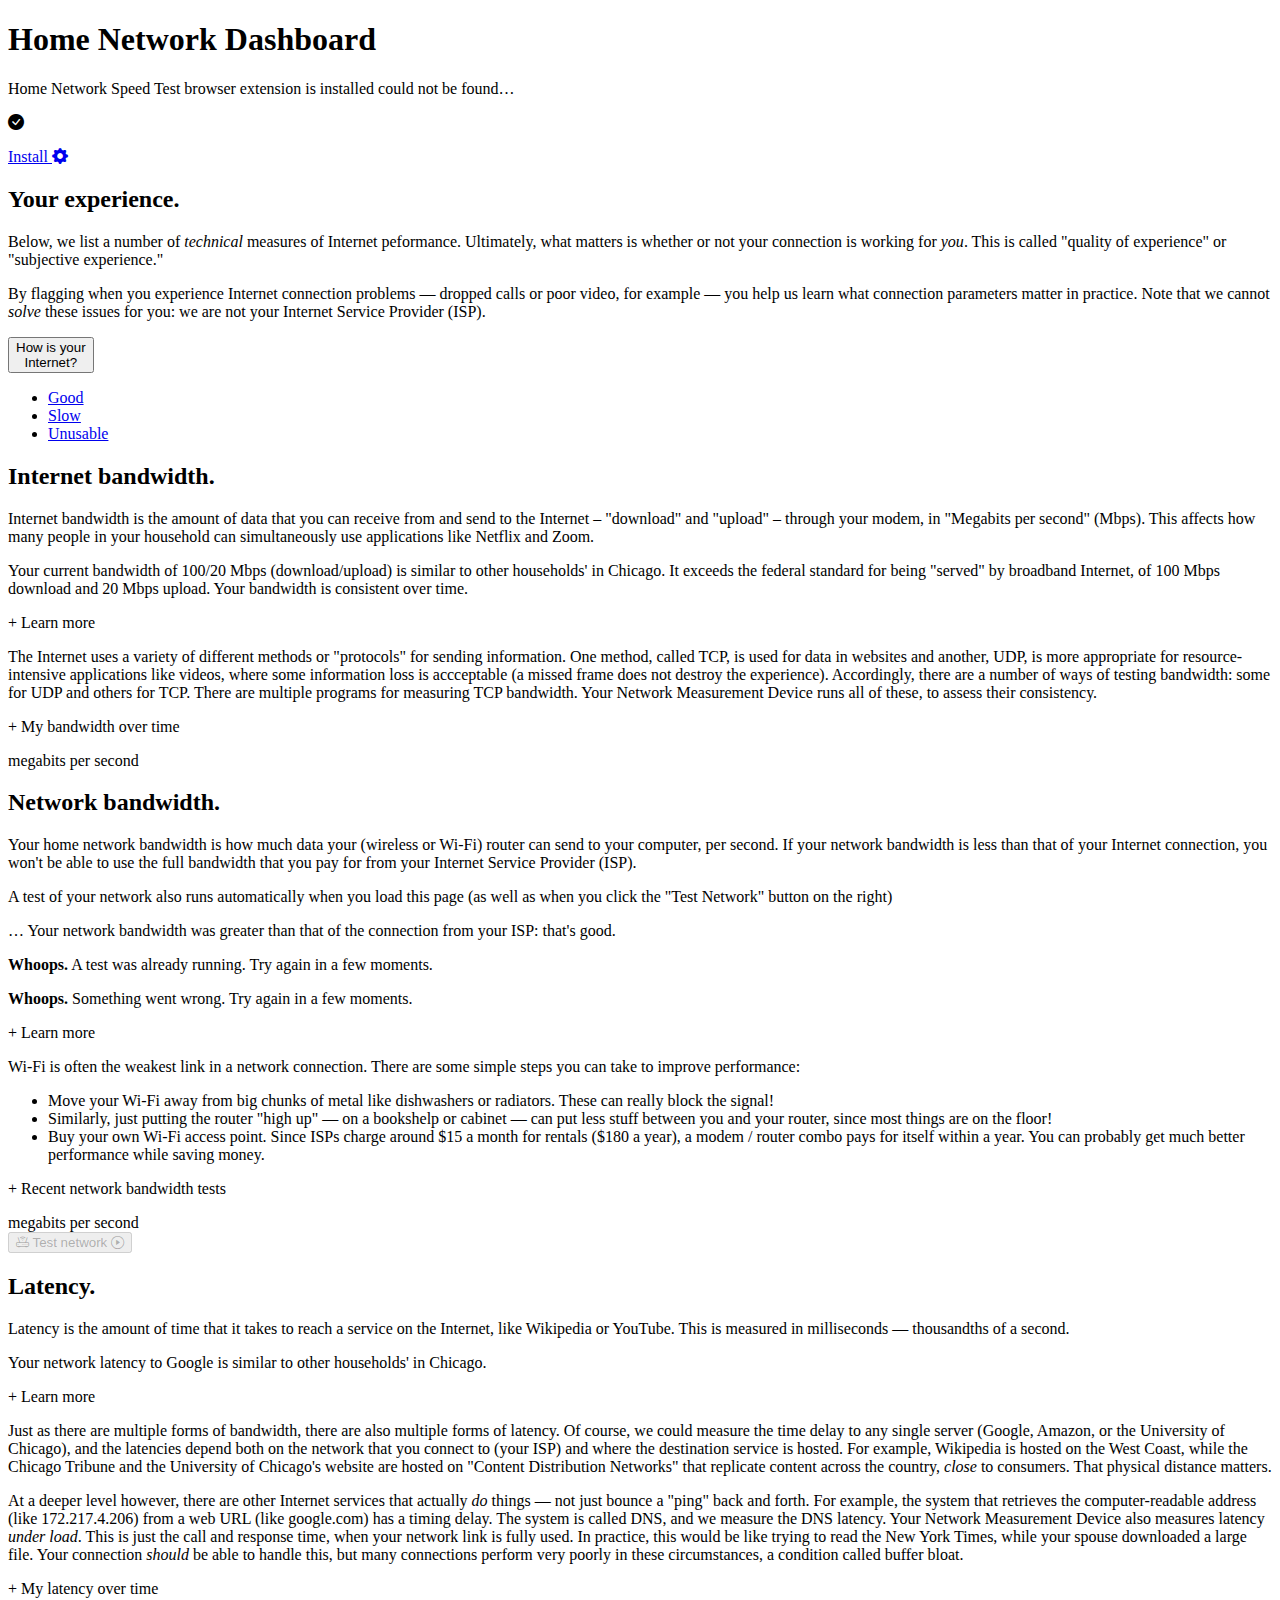
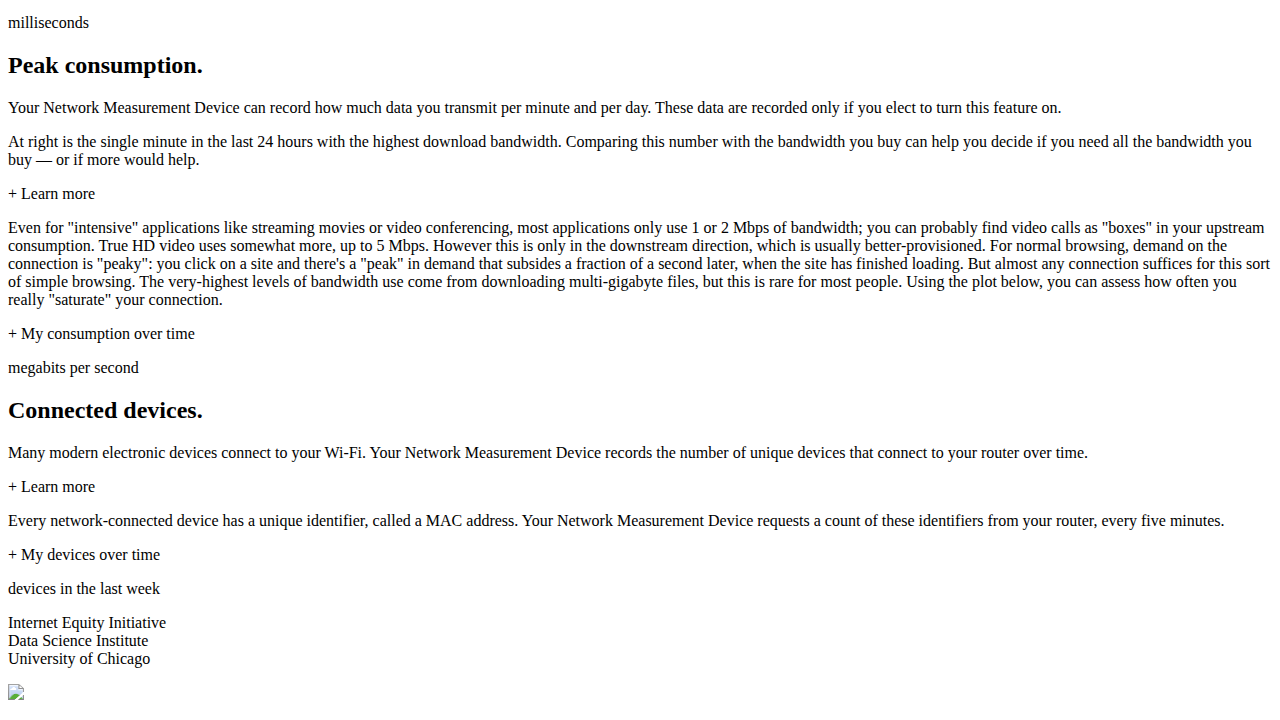
==== commit 15066545: "web: content updates and fixups" ====
--- a/src/srv/app/static/index.html
+++ b/src/srv/app/static/index.html
@@ -107,19 +107,19 @@
 
           <p>
           Internet bandwidth is the amount of data that
-	    you can send or receive from the Internet, 
-	    through your router,
+	    you can receive from and send to the Internet &ndash; "download" and "upload" &ndash;
+	    through your modem,
 	    in "Megabits per second" (Mbps).
-	  This affects how many people in your household can
-	    can simultaneously use applications like Netflix or Zoom.
+          This affects how many people in your household
+	    can simultaneously use applications like Netflix and Zoom.
         </p>
         <p>
 	  Your current bandwidth of 
-	    <span id=text_ookla_dl>25</span>/<span id=text_ookla_ul>3</span>&nbsp;Mbps
-	    <span id=text_bw_interp>is similar to other </span> households in Chicago.
-	  It <span id=text_bw_fcc>exceeds</span> the "official" threshold of broadband Internet,
-	    of 25 Mbps download and 3 Mbps uploads.
-	    Your connection is <span id=text_bw_stability>stable</span> over time.
+	    <span id=text_ookla_dl>100</span>/<span id=text_ookla_ul>20</span>&nbsp;Mbps (download/upload) is
+	    <span id=text_bw_interp>similar to other </span> households' in Chicago.
+        It <span id=text_bw_fcc>exceeds</span> the federal standard for being "served" by broadband Internet,
+	    of 100 Mbps download and 20 Mbps upload.
+	    <span id=text_bw_stability>Your bandwidth is consistent</span> over time.
           </p>
 
 	  <p class=extras>
@@ -132,7 +132,7 @@
 	    One method, called TCP, is used for data in websites
 	      and another, UDP, is more appropriate for resource-intensive applications like 
 	      videos, where some information loss is accceptable
-	      (a missed frame is does not destroy the experience).
+	      (a missed frame does not destroy the experience).
 	    Accordingly, there are a number of ways of testing bandwidth:
 	      some for UDP and others for TCP.
 	    There are multiple programs for measuring TCP bandwidth.
@@ -171,7 +171,7 @@
           <h2>Network bandwidth.</h2>
 
           <p>
-	    Your home network bandwidth is how much your (wireless or Wi-Fi)
+	    Your home network bandwidth is how much data your (wireless or Wi-Fi)
 	      router can send to your computer, per second.
 	    If your network bandwidth is less than that of your Internet connection,
 	      you won't be able to use the full bandwidth that
@@ -259,7 +259,7 @@
           </p>
           <p>
 	    Your network latency to Google is 
-	      <span id=text_latency_interp>similar to other</span> households in Chicago.
+	      <span id=text_latency_interp>similar to other</span> households' in Chicago.
           </p>
 
 	  <p class=extras>
@@ -375,7 +375,6 @@
 
     <!-- device count requires platform feature not yet available: collapse -->
     <div class="row d-flex align-items-start dashrow collapse">
-
       	<div class="col-2"></div>
         <div class="col-5">
           <h2>Connected devices.</h2>
@@ -391,9 +390,8 @@
 	  </p>
 	  <div id=dev_more class=learn_more>
 	    <p>
-	      Every internet connected devices has a unique identifier, called a MAC address
-	      	for each interface (wifi, ethernet) over which it can connect to a network.
-	      Your Network Measurement Device queries the router for a list of connected devices, every five minutes.
+	      Every network-connected device has a unique identifier, called a MAC address.
+	      Your Network Measurement Device requests a count of these identifiers from your router, every five minutes.
 	    </p>
 	  </div>
 
@@ -418,8 +416,8 @@
 
   <footer>
     <p>
-      Internet Equity &amp; Access Initiative<br>
-      Center for Data and Computing<br>
+      Internet Equity Initiative<br>
+      Data Science Institute<br>
       University of Chicago
     </p>
     <p>
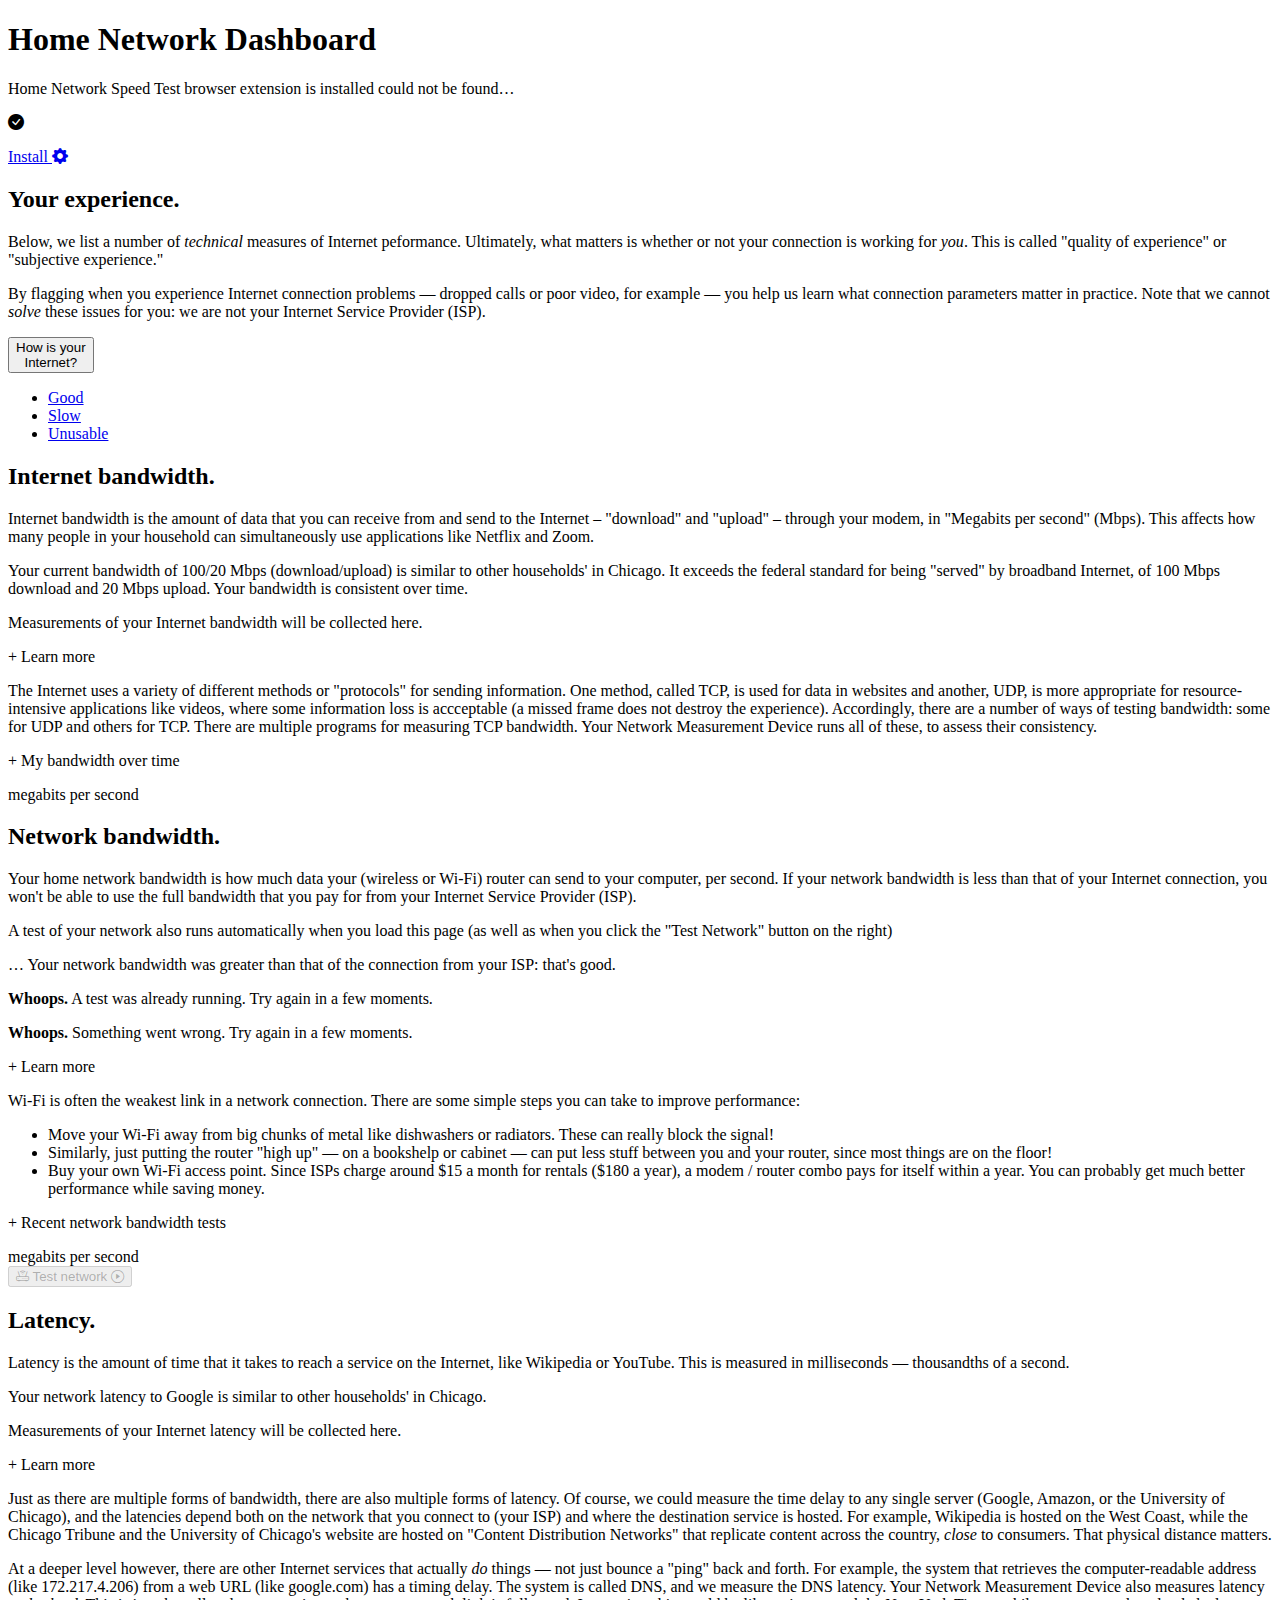
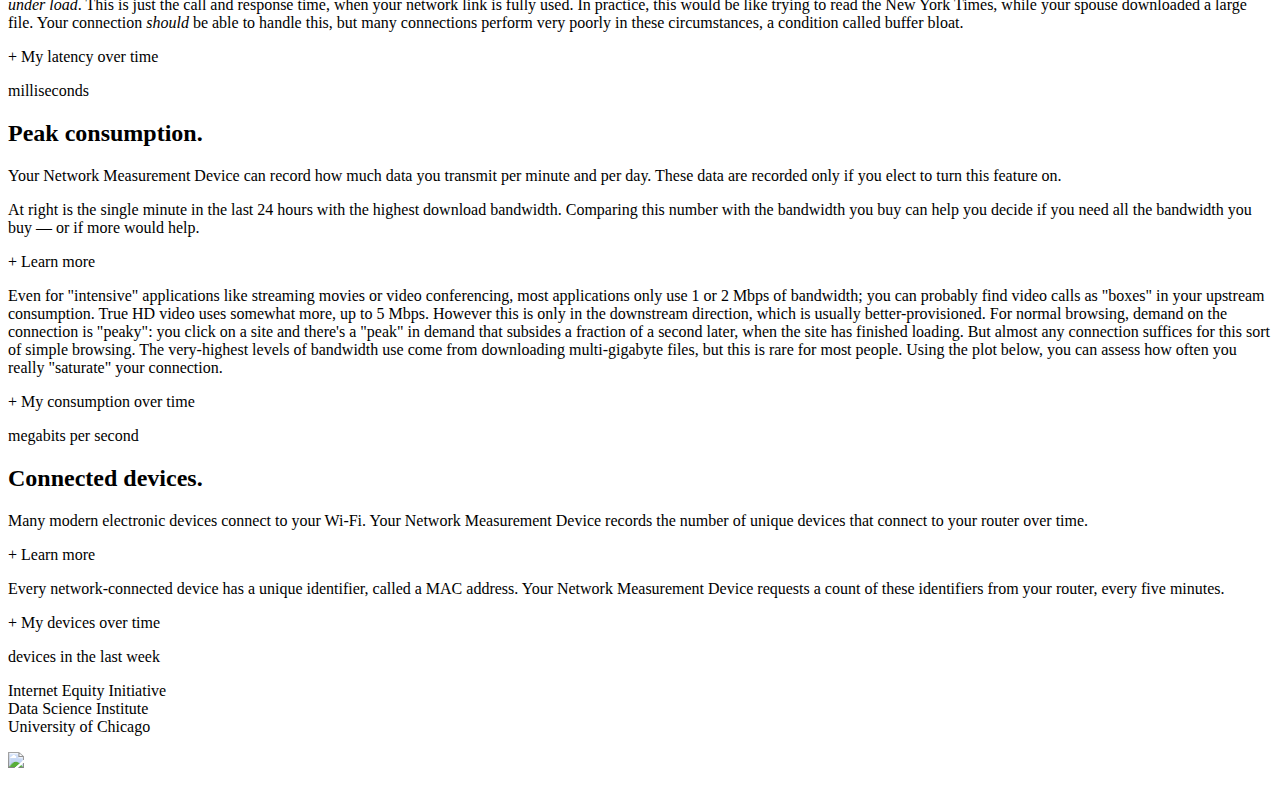
==== commit c044d339: "web: robustness in case of no data, or missing data, or NDT server down" ====
--- a/src/srv/app/static/index.html
+++ b/src/srv/app/static/index.html
@@ -113,13 +113,16 @@
           This affects how many people in your household
 	    can simultaneously use applications like Netflix and Zoom.
         </p>
-        <p>
+        <p id="bw_summary" class="collapse">
 	  Your current bandwidth of 
 	    <span id=text_ookla_dl>100</span>/<span id=text_ookla_ul>20</span>&nbsp;Mbps (download/upload) is
 	    <span id=text_bw_interp>similar to other </span> households' in Chicago.
         It <span id=text_bw_fcc>exceeds</span> the federal standard for being "served" by broadband Internet,
 	    of 100 Mbps download and 20 Mbps upload.
 	    <span id=text_bw_stability>Your bandwidth is consistent</span> over time.
+          </p>
+        <p id="bw_empty" class="collapse">
+        Measurements of your Internet bandwidth will be collected here.
           </p>
 
 	  <p class=extras>
@@ -140,8 +143,8 @@
 	    </p>
 	  </div>
 
-	  <p class=extras>
-	    <span data-toggle="bw_plot" data-toggle-defer="plots" class="toggle-button toggle-button-deferred" id=bw_plot_tog>+ My bandwidth over time</span>
+	  <p id=bw_plot_tog class="extras collapse">
+	    <span data-toggle="bw_plot" data-toggle-defer="plots" class="toggle-button toggle-button-deferred">+ My bandwidth over time</span>
 	  </p>
 	  <div id=bw_plot class=learn_more></div>
 
@@ -257,9 +260,12 @@
 	    This is measured in milliseconds &mdash;
 	      thousandths of a second.
           </p>
-          <p>
+          <p id="latency_summary" class="collapse">
 	    Your network latency to Google is 
 	      <span id=text_latency_interp>similar to other</span> households' in Chicago.
+          </p>
+          <p id="latency_empty" class="collapse">
+        Measurements of your Internet latency will be collected here.
           </p>
 
 	  <p class=extras>
@@ -295,8 +301,8 @@
 	    </p>
 	  </div>
 
-	  <p class=extras>
-	    <span data-toggle="latency_plot" data-toggle-defer="plots" class="toggle-button toggle-button-deferred" id=latency_plot_tog>+ My latency over time</span>
+	  <p id=latency_plot_tog class="extras collapse">
+	    <span data-toggle="latency_plot" data-toggle-defer="plots" class="toggle-button toggle-button-deferred">+ My latency over time</span>
 	  </p>
 	  <div id=latency_plot class=learn_more></div>
 
